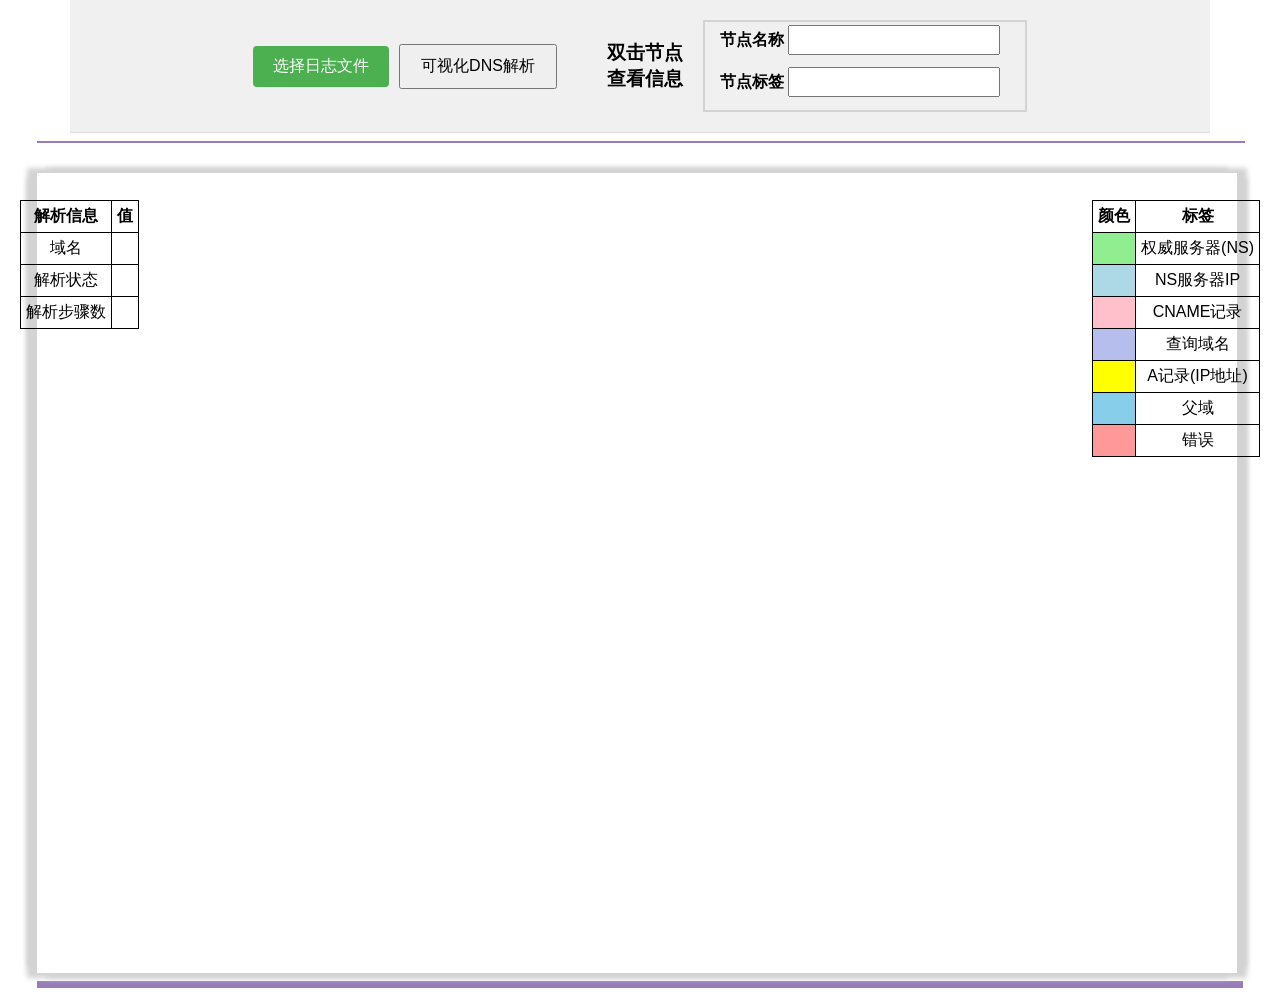
==== templates/dns_visualization.html @ 5ffeecb9 "初始化项目" ====
<!DOCTYPE html>
<html lang="zh-CN">
<head>
    <meta charset="UTF-8">
    <meta name="viewport" content="width=device-width, initial-scale=1.0">
    <title>DNS解析流程可视化</title>
    <link href="https://cdn.bootcdn.net/ajax/libs/vis-network/9.1.6/dist/dist/vis-network.min.css" rel="stylesheet">
    <script src="https://cdn.bootcdn.net/ajax/libs/vis-network/9.1.6/standalone/umd/vis-network.min.js"></script>

    <style>
        body {
            font-family: Arial, sans-serif;
            display: flex;
            flex-direction: column;
            align-items: center;
            margin: 0;
            padding: 0;
        }

        table {
            border-collapse: collapse;
            border: 1px solid black;
        }

        th, td {
            border: 1px solid black;
            text-align: center;
            padding: 5px;
        }

        #loading-bar {
            position: fixed;
            top: 0;
            left: 0;
            width: 0;
            height: 4px;
            background-color: red;
            z-index: 9999;
            transition: width 0.4s ease;
        }

        .query-section {
            width: 1100px;
            padding: 20px;
            text-align: center;
            background-color: #f0f0f0;
            border-bottom: 1px solid #ddd;
            display: flex;
            justify-content: center;
            align-items: center;
            margin: 0 auto;
            position: relative;
        }

        .query-section input {
            padding: 10px;
            width: 300px;
            font-size: 16px;
            margin-right: 10px;
        }

        .query-section button {
            padding: 10px 20px;
            font-size: 16px;
            margin-right: 50px;
        }

        .query-section h3 {
            margin-right: 10px;
            position: relative;
            right: 0;
        }

        .node-info {
            width: 310px;
            height: 78px;
            border: 2px solid lightgray;
            margin-left: 10px;
            padding: 5px;
            display: flex;
            flex-direction: column;
            justify-content: center;
        }

        .node-info label {
            font-weight: bold;
            margin-bottom: 10px;
        }

        .node-info input {
            width: 200px;
            margin-bottom: 10px;
            padding: 4px;
        }

        .query-records {
            height: auto;
            position: fixed;
            z-index: 2;
            left: 20px;
            top: 200px;
            bottom: 50px;
        }

        .colorTags {
            height: auto;
            position: fixed;
            z-index: 2;
            right: 20px;
            top: 200px;
            bottom: 50px;
        }

        #mynetwork {
            width: 1200px;
            height: 800px;
            box-shadow: 10px 5px 5px lightgray,
            -10px 5px 5px lightgray,
            10px -5px 5px lightgray,
            -10px -5px 5px lightgray;
        }

        #fileInput {
            display: none;
        }

        .file-upload {
            padding: 10px 20px;
            background-color: #4CAF50;
            color: white;
            border: none;
            border-radius: 4px;
            cursor: pointer;
            margin-right: 10px;
        }

        .file-upload:hover {
            background-color: #45a049;
        }
    </style>
</head>
<body>
<div id="loading-bar"></div>
<div>
    <div class="query-section">
        <label for="fileInput" class="file-upload">选择日志文件</label>
        <input type="file" id="fileInput" accept=".txt">
        <button onclick="processLogFile()">可视化DNS解析</button>
        <h3>双击节点<br>查看信息</h3>
        <div class="node-info">
            <div style="margin-bottom: 2px">
                <label for="node_name">节点名称</label>
                <input type="text" id="node_name" class="form-control" aria-describedby="emailHelp">
            </div>
            <div>
                <label for="group_name">节点标签</label>
                <input type="text" id="group_name" class="form-control" aria-describedby="emailHelp">
            </div>
        </div>
    </div>
    <HR style="border:1px double #987cb9" width=100% color=#987cb9 SIZE=1>
    <div style="display: flex; margin-top: 30px;">
        <div class="query-records">
            <table class="showRecords">
                <tr>
                    <th>解析信息</th>
                    <th>值</th>
                </tr>
                <tr>
                    <td>域名</td>
                    <td id="domain-name"></td>
                </tr>
                <tr>
                    <td>解析状态</td>
                    <td id="resolution-status"></td>
                </tr>
                <tr>
                    <td>解析步骤数</td>
                    <td id="total-steps"></td>
                </tr>
            </table>
            <div id="records"></div>
        </div>
        <div id="mynetwork"></div>
        <div class="colorTags">
            <table>
                <tr>
                    <th>颜色</th>
                    <th>标签</th>
                </tr>
                <tr>
                    <td bgcolor="lightgreen"></td>
                    <td>权威服务器(NS)</td>
                </tr>
                <tr>
                    <td bgcolor="lightblue"></td>
                    <td>NS服务器IP</td>
                </tr>
                <tr>
                    <td bgcolor="pink"></td>
                    <td>CNAME记录</td>
                </tr>
                <tr>
                    <td bgcolor="#B5BEED"></td>
                    <td>查询域名</td>
                </tr>
                <tr>
                    <td bgcolor="yellow"></td>
                    <td>A记录(IP地址)</td>
                </tr>
                <tr>
                    <td bgcolor="skyblue"></td>
                    <td>父域</td>
                </tr>
                <tr>
                    <td bgcolor="#FF9999"></td>
                    <td>错误</td>
                </tr>
            </table>
        </div>
    </div>
    <HR style="border:3px double #987cb9" width=1200px color=#987cb9 SIZE=3>
</div>

<script>
    // 全局变量存储解析后的数据
    let dnsData = null;
    
    // 处理上传的日志文件
    function processLogFile() {
        const fileInput = document.getElementById('fileInput');
        const loadingBar = document.getElementById('loading-bar');
        
        if (!fileInput.files || fileInput.files.length === 0) {
            alert('请先选择日志文件');
            return;
        }
        
        // 显示加载条
        loadingBar.style.width = '50%';
        
        const file = fileInput.files[0];
        const reader = new FileReader();
        
        reader.onload = function(e) {
            const content = e.target.result;
            // 查找JSON数据部分
            const jsonStartIndex = content.indexOf('================ 最终解析结果（数据库格式） ================');
            if (jsonStartIndex === -1) {
                alert('无法在日志文件中找到解析结果数据');
                loadingBar.style.width = '0';
                return;
            }
            
            const jsonDataStart = content.indexOf('{', jsonStartIndex);
            const jsonDataEnd = content.indexOf('================ 解析路径摘要 ================', jsonDataStart);
            
            if (jsonDataStart === -1 || jsonDataEnd === -1) {
                alert('无法解析日志文件中的JSON数据');
                loadingBar.style.width = '0';
                return;
            }
            
            const jsonStr = content.substring(jsonDataStart, jsonDataEnd).trim();
            
            try {
                dnsData = JSON.parse(jsonStr);
                visualizeDnsData(dnsData);
                
                // 完成加载
                loadingBar.style.width = '100%';
                setTimeout(() => {
                    loadingBar.style.width = '0';
                }, 500);
            } catch (error) {
                console.error('解析JSON数据失败:', error);
                alert('解析JSON数据失败: ' + error.message);
                loadingBar.style.width = '0';
            }
        };
        
        reader.onerror = function() {
            alert('读取文件失败');
            loadingBar.style.width = '0';
        };
        
        reader.readAsText(file);
    }
    
    // 可视化DNS数据
    function visualizeDnsData(data) {
        if (!data || !data.queries || !data.dns_records || !data.domain_dependencies) {
            alert('数据格式不正确');
            return;
        }
        
        // 更新基本信息
        const query = data.queries[0];
        document.getElementById('domain-name').textContent = query.domain_name;
        document.getElementById('resolution-status').textContent = query.resolution_status;
        document.getElementById('total-steps').textContent = query.total_steps;
        
        // 创建节点和边
        const nodes = [];
        const edges = [];
        const nodeIds = new Set();
        
        // 辅助函数检查节点是否已存在
        const nodeExists = (id) => nodeIds.has(id);
        
        // 辅助函数检查边是否已存在
        const edgeExists = (from, to) => {
            return edges.some(edge => edge.from === from && edge.to === to);
        };
        
        // 添加域名节点
        function addDomainNode(domain, group = 'domain') {
            const id = `domain_${domain}`;
            if (!nodeExists(id)) {
                nodes.push({
                    id: id,
                    label: domain,
                    group: group
                });
                nodeIds.add(id);
            }
            return id;
        }
        
        // 添加父域节点
        data.domain_dependencies.forEach(dep => {
            const domainId = addDomainNode(dep.domain);
            const parentId = addDomainNode(dep.parent_domain, 'parent_domain');
            
            if (!edgeExists(domainId, parentId)) {
                edges.push({
                    from: domainId,
                    to: parentId,
                    label: 'isSubdomainOf',
                    arrows: 'to'
                });
            }
        });
        
        // 处理DNS记录
        data.dns_records.forEach(record => {
            const queryDomainId = addDomainNode(record.query_domain);
            
            // 根据记录类型处理
            switch(record.record_type) {
                case 'NS':
                    // 添加NS记录
                    if (Array.isArray(record.record_values)) {
                        record.record_values.forEach(ns => {
                            const nsId = `ns_${ns}`;
                            if (!nodeExists(nsId)) {
                                nodes.push({
                                    id: nsId,
                                    label: ns,
                                    group: 'ns'
                                });
                                nodeIds.add(nsId);
                            }
                            
                            if (!edgeExists(queryDomainId, nsId)) {
                                edges.push({
                                    from: queryDomainId,
                                    to: nsId,
                                    label: 'hasNS',
                                    arrows: 'to'
                                });
                            }
                        });
                    }
                    break;
                    
                case 'A':
                    // 添加A记录
                    if (Array.isArray(record.record_values)) {
                        record.record_values.forEach(ip => {
                            const ipId = `ip_${ip}`;
                            if (!nodeExists(ipId)) {
                                nodes.push({
                                    id: ipId,
                                    label: ip,
                                    group: 'ip'
                                });
                                nodeIds.add(ipId);
                            }
                            
                            if (!edgeExists(queryDomainId, ipId)) {
                                edges.push({
                                    from: queryDomainId,
                                    to: ipId,
                                    label: 'hasIP',
                                    arrows: 'to'
                                });
                            }
                        });
                    }
                    break;
                    
                case 'CNAME':
                    // 添加CNAME记录
                    const cnameTarget = record.record_values;
                    const cnameId = `cname_${cnameTarget}`;
                    if (!nodeExists(cnameId)) {
                        nodes.push({
                            id: cnameId,
                            label: cnameTarget,
                            group: 'cname'
                        });
                        nodeIds.add(cnameId);
                    }
                    
                    if (!edgeExists(queryDomainId, cnameId)) {
                        edges.push({
                            from: queryDomainId,
                            to: cnameId,
                            label: 'hasCNAME',
                            arrows: 'to'
                        });
                    }
                    break;
                    
                case 'ERROR':
                    // 添加错误节点
                    const errorId = `error_${record.step_number}`;
                    if (!nodeExists(errorId)) {
                        nodes.push({
                            id: errorId,
                            label: record.note,
                            group: 'error'
                        });
                        nodeIds.add(errorId);
                    }
                    
                    if (!edgeExists(queryDomainId, errorId)) {
                        edges.push({
                            from: queryDomainId,
                            to: errorId,
                            label: 'error',
                            arrows: 'to'
                        });
                    }
                    break;
            }
            
            // 添加服务器节点（如果有）
            if (record.server_used && record.server_used.trim() !== '') {
                const serverParts = record.server_used.match(/([^(]+)\s*\(([^)]+)\)/);
                if (serverParts) {
                    const serverName = serverParts[1].trim();
                    const serverIP = serverParts[2].trim();
                    
                    // 添加服务器节点
                    const serverId = `server_${serverName}`;
                    if (!nodeExists(serverId)) {
                        nodes.push({
                            id: serverId,
                            label: serverName,
                            group: 'ns'
                        });
                        nodeIds.add(serverId);
                    }
                    
                    // 添加服务器IP节点
                    const serverIpId = `server_ip_${serverIP}`;
                    if (!nodeExists(serverIpId)) {
                        nodes.push({
                            id: serverIpId,
                            label: serverIP,
                            group: 'ns_ip'
                        });
                        nodeIds.add(serverIpId);
                    }
                    
                    // 连接服务器和IP
                    if (!edgeExists(serverId, serverIpId)) {
                        edges.push({
                            from: serverId,
                            to: serverIpId,
                            label: 'hasIP',
                            arrows: 'to'
                        });
                    }
                    
                    // 连接查询和服务器
                    if (!edgeExists(queryDomainId, serverId)) {
                        edges.push({
                            from: queryDomainId,
                            to: serverId,
                            label: 'queriedBy',
                            arrows: 'to',
                            dashes: true
                        });
                    }
                }
            }
        });
        
        // 处理Glue记录
        data.glue_records.forEach(glue => {
            const nsId = `ns_${glue.ns_name}`;
            const ipId = `server_ip_${glue.ip_address}`;
            
            if (!nodeExists(nsId)) {
                nodes.push({
                    id: nsId,
                    label: glue.ns_name,
                    group: 'ns'
                });
                nodeIds.add(nsId);
            }
            
            if (!nodeExists(ipId)) {
                nodes.push({
                    id: ipId,
                    label: glue.ip_address,
                    group: 'ns_ip'
                });
                nodeIds.add(ipId);
            }
            
            if (!edgeExists(nsId, ipId)) {
                edges.push({
                    from: nsId,
                    to: ipId,
                    label: 'hasGlue',
                    arrows: 'to'
                });
            }
        });
        
        // 创建网络图
        const container = document.getElementById('mynetwork');
        const visNodes = new vis.DataSet(nodes);
        const visEdges = new vis.DataSet(edges);
        const visData = {nodes: visNodes, edges: visEdges};
        
        const options = {
            groups: {
                domain: {color: {background: '#B5BEED'}, font: {multi: 'md', size: 16}},
                parent_domain: {shape: 'box', color: {background: 'skyblue'}},
                ns: {shape: 'box', color: {background: 'lightgreen'}},
                ns_ip: {shape: 'box', color: {background: 'lightblue'}},
                ip: {shape: 'box', color: {background: 'yellow'}},
                cname: {shape: 'box', color: {background: 'pink'}},
                error: {shape: 'box', color: {background: '#FF9999'}}
            },
            physics: {
                barnesHut: {
                    springLength: 180,
                    springConstant: 0.05,
                    gravitationalConstant: -2000,
                    centralGravity: 0.1,
                    damping: 0.09
                }
            },
            edges: {
                smooth: true,
                arrows: {
                    to: {
                        enabled: true,
                    }
                }
            },
            interaction: {
                zoomView: false,
                navigationButtons: true,
                keyboard: true
            }
        };
        
        const network = new vis.Network(container, visData, options);
        
        // 添加键盘事件监听器
        let ctrlPressed = false;
        document.addEventListener('keydown', function (event) {
            if (event.ctrlKey) {
                ctrlPressed = true;
                network.setOptions({interaction: {zoomView: true}});
            }
        });
        document.addEventListener('keyup', function (event) {
            if (!event.ctrlKey) {
                ctrlPressed = false;
                network.setOptions({interaction: {zoomView: false}});
            }
        });
        
        // 添加双击事件监听器
        network.on('doubleClick', function (params) {
            if (params.nodes.length > 0) {
                const clickedNode = visNodes.get(params.nodes[0]);
                const groupMap = {
                    'ns_ip': 'NS服务器IP',
                    'ip': 'A记录(IP地址)',
                    'domain': '查询域名',
                    'ns': '权威服务器(NS)',
                    'parent_domain': '父域',
                    'cname': 'CNAME记录',
                    'error': '错误'
                };
                document.getElementById('node_name').value = clickedNode.label;
                document.getElementById('group_name').value = groupMap[clickedNode.group] || clickedNode.group;
            }
        });
        
        // 监听节点拖动事件
        network.on('dragStart', function (params) {
            if (params.nodes.length > 0) {
                network.storePositions();
                options.physics.barnesHut.springLength = 280;
                network.setOptions(options);
            }
        });
        
        // 拖动结束还原边的长度
        network.on('dragEnd', function (params) {
            if (params.nodes.length > 0) {
                network.storePositions();
                options.physics.barnesHut.springLength = 180;
                network.setOptions(options);
            }
        });
        
        // 添加解析步骤记录
        const recordsDiv = document.getElementById('records');
        recordsDiv.innerHTML = '<h3>解析步骤:</h3>';
        
        data.dns_records.forEach((step, index) => {
            const stepDiv = document.createElement('div');
            stepDiv.style.marginBottom = '10px';
            stepDiv.style.borderBottom = '1px solid #ddd';
            stepDiv.style.paddingBottom = '5px';
            
            let recordValues = '';
            if (Array.isArray(step.record_values)) {
                if (step.record_values.length > 3) {
                    recordValues = `${step.record_values.slice(0, 3).join(', ')}... (共${step.record_values.length}条)`;
                } else {
                    recordValues = step.record_values.join(', ');
                }
            } else {
                recordValues = step.record_values;
            }
            
            // stepDiv.innerHTML = `
            //     <strong>步骤 ${index + 1}:</strong> [${step.record_type}] ${step.query_domain} → ${recordValues}<br>
            //     <span style="margin-left: 20px;">服务器: ${step.server_used}</span><br>
            //     <span style="margin-left: 20px;">说明: ${step.note}</span>
            // `;
            
            recordsDiv.appendChild(stepDiv);
        });
    }
</script>
</body>
</html>
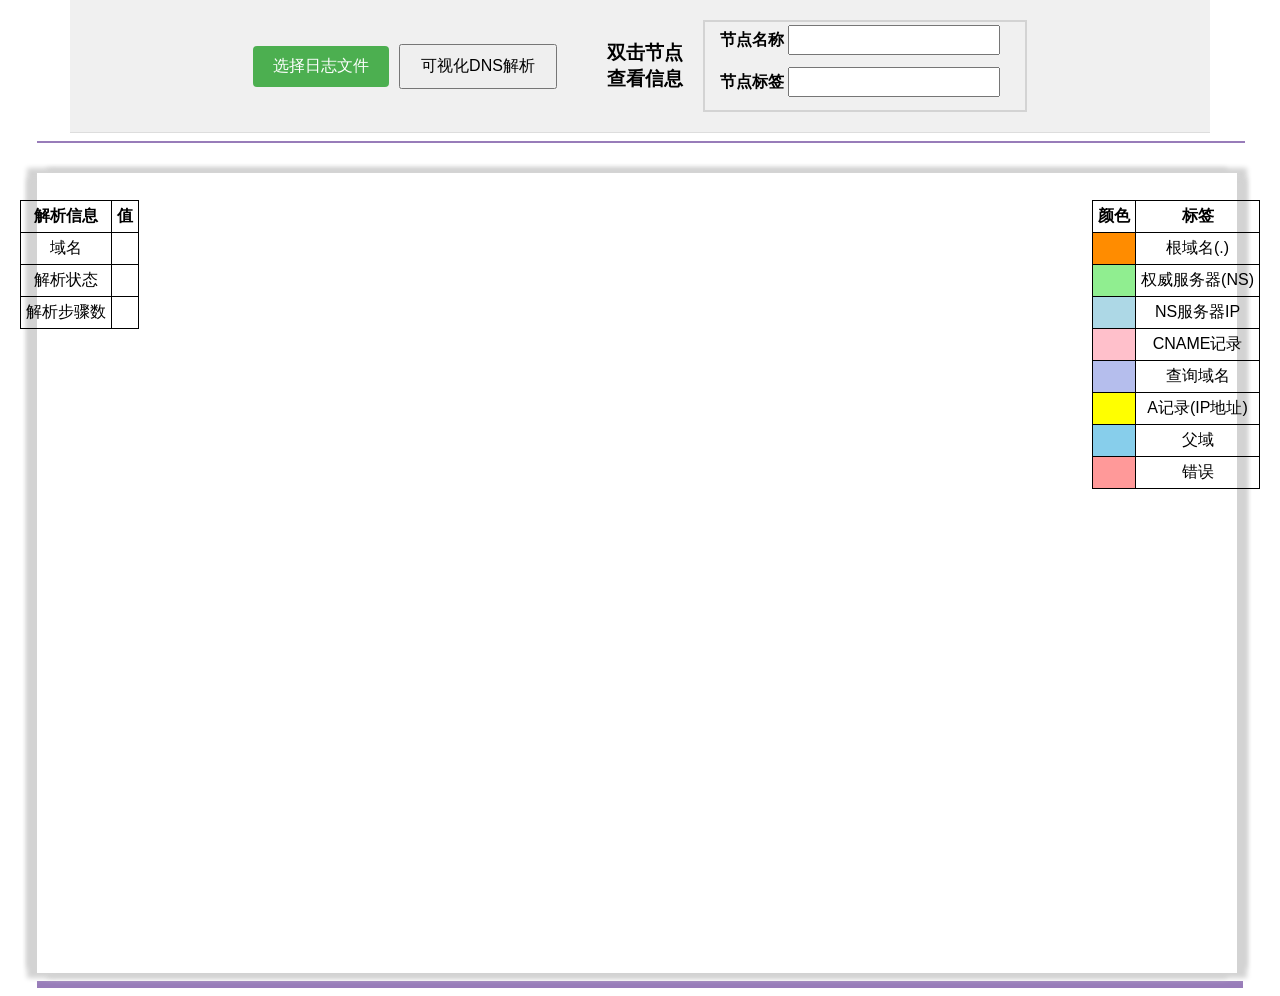
==== commit 04782a3e: "feat(dns_visualization): 添加根域名节点并优化布局 在DNS可视化页面中添加了根域名节点，并确保所有顶级域名都连接到根域名。同时，优化了节点的布局和物理引擎设置，以提升可视化效" ====
--- a/templates/dns_visualization.html
+++ b/templates/dns_visualization.html
@@ -189,6 +189,10 @@
                     <th>标签</th>
                 </tr>
                 <tr>
+                    <td bgcolor="#FF8C00"></td>
+                    <td>根域名(.)</td>
+                </tr>
+                <tr>
                     <td bgcolor="lightgreen"></td>
                     <td>权威服务器(NS)</td>
                 </tr>
@@ -327,49 +331,146 @@
             return id;
         }
         
-        // 添加父域节点
+        // 添加根域名节点
+        function addRootNode() {
+            const id = 'root_.';
+            if (!nodeExists(id)) {
+                nodes.push({
+                    id: id,
+                    label: '.',
+                    group: 'root'
+                });
+                nodeIds.add(id);
+            }
+            return id;
+        }
+        
+        // 添加NS服务器节点
+        function addNSNode(ns) {
+            const id = `ns_${ns}`;
+            if (!nodeExists(id)) {
+                nodes.push({
+                    id: id,
+                    label: ns,
+                    group: 'ns'
+                });
+                nodeIds.add(id);
+            }
+            return id;
+        }
+        
+        // 添加IP节点
+        function addIPNode(ip, isNSIP = false) {
+            const prefix = isNSIP ? 'server_ip_' : 'ip_';
+            const id = `${prefix}${ip}`;
+            if (!nodeExists(id)) {
+                nodes.push({
+                    id: id,
+                    label: ip,
+                    group: isNSIP ? 'ns_ip' : 'ip'
+                });
+                nodeIds.add(id);
+            }
+            return id;
+        }
+        
+        // 添加CNAME节点
+        function addCNAMENode(cname) {
+            const id = `cname_${cname}`;
+            if (!nodeExists(id)) {
+                nodes.push({
+                    id: id,
+                    label: cname,
+                    group: 'cname'
+                });
+                nodeIds.add(id);
+            }
+            return id;
+        }
+        
+        // 添加边
+        function addEdge(from, to, label, isDashed = false) {
+            if (!edgeExists(from, to)) {
+                const edge = {
+                    from: from,
+                    to: to,
+                    label: label,
+                    arrows: 'to'
+                };
+                
+                if (isDashed) {
+                    edge.dashes = true;
+                }
+                
+                edges.push(edge);
+            }
+        }
+        
+        // 按照解析步骤顺序处理DNS记录
+        // 首先创建所有节点
+        const stepMap = new Map(); // 用于存储每个步骤的关键节点
+        
+        // 添加根域名节点
+        const rootNodeId = addRootNode();
+        
+        // 处理域名依赖关系
+        const domainParentMap = new Map();
         data.domain_dependencies.forEach(dep => {
-            const domainId = addDomainNode(dep.domain);
-            const parentId = addDomainNode(dep.parent_domain, 'parent_domain');
-            
-            if (!edgeExists(domainId, parentId)) {
-                edges.push({
-                    from: domainId,
-                    to: parentId,
-                    label: 'isSubdomainOf',
-                    arrows: 'to'
+            domainParentMap.set(dep.domain, dep.parent_domain);
+        });
+        
+        // 按步骤顺序处理DNS记录
+        data.dns_records.forEach(record => {
+            const step = record.step_number;
+            const queryDomain = record.query_domain;
+            const parentDomain = record.parent_domain;
+            const recordType = record.record_type;
+            
+            // 创建查询域名节点
+            const queryDomainId = addDomainNode(queryDomain);
+            
+            // 创建父域节点
+            const parentDomainId = addDomainNode(parentDomain, 'parent_domain');
+            
+            // 存储步骤信息
+            if (!stepMap.has(step)) {
+                stepMap.set(step, {
+                    queryDomainId,
+                    parentDomainId,
+                    serverIds: [],
+                    serverIpIds: [],
+                    targetIds: [],
+                    recordType
                 });
             }
-        });
-        
-        // 处理DNS记录
-        data.dns_records.forEach(record => {
-            const queryDomainId = addDomainNode(record.query_domain);
+            
+            // 处理服务器信息
+            if (record.server_used && record.server_used.trim() !== '') {
+                const serverParts = record.server_used.match(/([^(]+)\s*\(([^)]+)\)/);
+                if (serverParts) {
+                    const serverName = serverParts[1].trim();
+                    const serverIP = serverParts[2].trim();
+                    
+                    // 添加服务器节点
+                    const serverId = addNSNode(serverName);
+                    
+                    // 添加服务器IP节点
+                    const serverIpId = addIPNode(serverIP, true);
+                    
+                    // 存储服务器ID
+                    stepMap.get(step).serverIds.push(serverId);
+                    stepMap.get(step).serverIpIds.push(serverIpId);
+                }
+            }
             
             // 根据记录类型处理
-            switch(record.record_type) {
+            switch(recordType) {
                 case 'NS':
                     // 添加NS记录
                     if (Array.isArray(record.record_values)) {
                         record.record_values.forEach(ns => {
-                            const nsId = `ns_${ns}`;
-                            if (!nodeExists(nsId)) {
-                                nodes.push({
-                                    id: nsId,
-                                    label: ns,
-                                    group: 'ns'
-                                });
-                                nodeIds.add(nsId);
-                            }
-                            
-                            if (!edgeExists(queryDomainId, nsId)) {
-                                edges.push({
-                                    from: queryDomainId,
-                                    to: nsId,
-                                    label: 'hasNS',
-                                    arrows: 'to'
-                                });
-                            }
+                            const nsId = addNSNode(ns);
+                            stepMap.get(step).targetIds.push(nsId);
                         });
                     }
                     break;
@@ -378,24 +479,8 @@
                     // 添加A记录
                     if (Array.isArray(record.record_values)) {
                         record.record_values.forEach(ip => {
-                            const ipId = `ip_${ip}`;
-                            if (!nodeExists(ipId)) {
-                                nodes.push({
-                                    id: ipId,
-                                    label: ip,
-                                    group: 'ip'
-                                });
-                                nodeIds.add(ipId);
-                            }
-                            
-                            if (!edgeExists(queryDomainId, ipId)) {
-                                edges.push({
-                                    from: queryDomainId,
-                                    to: ipId,
-                                    label: 'hasIP',
-                                    arrows: 'to'
-                                });
-                            }
+                            const ipId = addIPNode(ip);
+                            stepMap.get(step).targetIds.push(ipId);
                         });
                     }
                     break;
@@ -403,29 +488,13 @@
                 case 'CNAME':
                     // 添加CNAME记录
                     const cnameTarget = record.record_values;
-                    const cnameId = `cname_${cnameTarget}`;
-                    if (!nodeExists(cnameId)) {
-                        nodes.push({
-                            id: cnameId,
-                            label: cnameTarget,
-                            group: 'cname'
-                        });
-                        nodeIds.add(cnameId);
-                    }
-                    
-                    if (!edgeExists(queryDomainId, cnameId)) {
-                        edges.push({
-                            from: queryDomainId,
-                            to: cnameId,
-                            label: 'hasCNAME',
-                            arrows: 'to'
-                        });
-                    }
+                    const cnameId = addCNAMENode(cnameTarget);
+                    stepMap.get(step).targetIds.push(cnameId);
                     break;
                     
                 case 'ERROR':
                     // 添加错误节点
-                    const errorId = `error_${record.step_number}`;
+                    const errorId = `error_${step}`;
                     if (!nodeExists(errorId)) {
                         nodes.push({
                             id: errorId,
@@ -434,72 +503,13 @@
                         });
                         nodeIds.add(errorId);
                     }
-                    
-                    if (!edgeExists(queryDomainId, errorId)) {
-                        edges.push({
-                            from: queryDomainId,
-                            to: errorId,
-                            label: 'error',
-                            arrows: 'to'
-                        });
-                    }
+                    stepMap.get(step).targetIds.push(errorId);
                     break;
             }
-            
-            // 添加服务器节点（如果有）
-            if (record.server_used && record.server_used.trim() !== '') {
-                const serverParts = record.server_used.match(/([^(]+)\s*\(([^)]+)\)/);
-                if (serverParts) {
-                    const serverName = serverParts[1].trim();
-                    const serverIP = serverParts[2].trim();
-                    
-                    // 添加服务器节点
-                    const serverId = `server_${serverName}`;
-                    if (!nodeExists(serverId)) {
-                        nodes.push({
-                            id: serverId,
-                            label: serverName,
-                            group: 'ns'
-                        });
-                        nodeIds.add(serverId);
-                    }
-                    
-                    // 添加服务器IP节点
-                    const serverIpId = `server_ip_${serverIP}`;
-                    if (!nodeExists(serverIpId)) {
-                        nodes.push({
-                            id: serverIpId,
-                            label: serverIP,
-                            group: 'ns_ip'
-                        });
-                        nodeIds.add(serverIpId);
-                    }
-                    
-                    // 连接服务器和IP
-                    if (!edgeExists(serverId, serverIpId)) {
-                        edges.push({
-                            from: serverId,
-                            to: serverIpId,
-                            label: 'hasIP',
-                            arrows: 'to'
-                        });
-                    }
-                    
-                    // 连接查询和服务器
-                    if (!edgeExists(queryDomainId, serverId)) {
-                        edges.push({
-                            from: queryDomainId,
-                            to: serverId,
-                            label: 'queriedBy',
-                            arrows: 'to',
-                            dashes: true
-                        });
-                    }
-                }
-            }
         });
         
         // 处理Glue记录
+        const nsToIpMap = new Map();
         data.glue_records.forEach(glue => {
             const nsId = `ns_${glue.ns_name}`;
             const ipId = `server_ip_${glue.ip_address}`;
@@ -522,15 +532,82 @@
                 nodeIds.add(ipId);
             }
             
-            if (!edgeExists(nsId, ipId)) {
-                edges.push({
-                    from: nsId,
-                    to: ipId,
-                    label: 'hasGlue',
-                    arrows: 'to'
-                });
-            }
-        });
+            // 存储NS到IP的映射
+            if (!nsToIpMap.has(nsId)) {
+                nsToIpMap.set(nsId, []);
+            }
+            nsToIpMap.get(nsId).push(ipId);
+        });
+        
+        // 按照解析步骤顺序创建边
+        let prevStep = null;
+        
+        // 首先添加域名依赖关系的边
+        data.domain_dependencies.forEach(dep => {
+            const domainId = `domain_${dep.domain}`;
+            const parentId = `domain_${dep.parent_domain}`;
+            addEdge(domainId, parentId, 'isSubdomainOf');
+            
+            // 如果父域是顶级域名(如com, org, net等)，将其连接到根域名
+            if (dep.parent_domain.indexOf('.') === -1) {
+                addEdge(parentId, rootNodeId, 'isSubdomainOf');
+            }
+        });
+        
+        // 确保所有顶级域名都连接到根域名
+        nodes.forEach(node => {
+            if (node.group === 'parent_domain' && node.label.indexOf('.') === -1 && !edgeExists(`domain_${node.label}`, rootNodeId)) {
+                addEdge(`domain_${node.label}`, rootNodeId, 'isSubdomainOf');
+            }
+        });
+        
+        // 按步骤顺序添加边
+        for (let i = 1; i <= stepMap.size; i++) {
+            const step = stepMap.get(i);
+            if (!step) continue;
+            
+            // 连接查询域名和父域
+            addEdge(step.queryDomainId, step.parentDomainId, 'isSubdomainOf');
+            
+            // 连接服务器和其IP
+            step.serverIds.forEach((serverId, index) => {
+                if (index < step.serverIpIds.length) {
+                    addEdge(serverId, step.serverIpIds[index], 'hasIP');
+                }
+            });
+            
+            // 连接查询域名和服务器（使用虚线表示查询关系）
+            step.serverIds.forEach(serverId => {
+                addEdge(step.queryDomainId, serverId, 'queriedBy', true);
+            });
+            
+            // 连接查询域名和目标记录
+            step.targetIds.forEach(targetId => {
+                const label = step.recordType === 'NS' ? 'hasNS' : 
+                              step.recordType === 'A' ? 'hasIP' : 
+                              step.recordType === 'CNAME' ? 'hasCNAME' : 'error';
+                addEdge(step.queryDomainId, targetId, label);
+            });
+            
+            // 连接NS服务器和其IP（胶水记录）
+            step.targetIds.forEach(targetId => {
+                if (targetId.startsWith('ns_') && nsToIpMap.has(targetId)) {
+                    nsToIpMap.get(targetId).forEach(ipId => {
+                        addEdge(targetId, ipId, 'hasGlue');
+                    });
+                }
+            });
+            
+            // 连接前一步和当前步骤（如果是CNAME链）
+            if (prevStep && prevStep.recordType === 'CNAME' && 
+                prevStep.targetIds.length > 0 && 
+                prevStep.targetIds[0].startsWith('cname_')) {
+                const prevCnameId = prevStep.targetIds[0];
+                addEdge(prevCnameId, step.queryDomainId, 'resolves', true);
+            }
+            
+            prevStep = step;
+        }
         
         // 创建网络图
         const container = document.getElementById('mynetwork');
@@ -538,37 +615,71 @@
         const visEdges = new vis.DataSet(edges);
         const visData = {nodes: visNodes, edges: visEdges};
         
+        // 添加说明文字
+        const infoDiv = document.createElement('div');
+        infoDiv.style.position = 'absolute';
+        infoDiv.style.top = '10px';
+        infoDiv.style.left = '10px';
+        infoDiv.style.padding = '10px';
+        infoDiv.style.backgroundColor = 'rgba(255, 255, 255, 0.8)';
+        infoDiv.style.border = '1px solid #ddd';
+        infoDiv.style.borderRadius = '5px';
+        infoDiv.style.fontSize = '14px';
+        infoDiv.style.zIndex = '1000';
+        infoDiv.innerHTML = `
+            <div style="font-weight: bold; margin-bottom: 5px;">DNS递归解析流程图</div>
+            <div>此图展示了DNS解析的完整递归过程：</div>
+            <div>1. 从根服务器(.)开始查询</div>
+            <div>2. 逐级查询顶级域、二级域等</div>
+            <div>3. 最终解析到IP地址或CNAME记录</div>
+            <div style="margin-top: 5px;"><small>提示：按住Ctrl键可以缩放图表</small></div>
+        `;
+        container.appendChild(infoDiv);
+        
         const options = {
             groups: {
                 domain: {color: {background: '#B5BEED'}, font: {multi: 'md', size: 16}},
-                parent_domain: {shape: 'box', color: {background: 'skyblue'}},
-                ns: {shape: 'box', color: {background: 'lightgreen'}},
-                ns_ip: {shape: 'box', color: {background: 'lightblue'}},
-                ip: {shape: 'box', color: {background: 'yellow'}},
-                cname: {shape: 'box', color: {background: 'pink'}},
-                error: {shape: 'box', color: {background: '#FF9999'}}
+                parent_domain: {shape: 'box', color: {background: 'skyblue'}, font: {size: 14}},
+                ns: {shape: 'box', color: {background: 'lightgreen'}, font: {size: 14}},
+                ns_ip: {shape: 'box', color: {background: 'lightblue'}, font: {size: 14}},
+                ip: {shape: 'box', color: {background: 'yellow'}, font: {size: 14}},
+                cname: {shape: 'box', color: {background: 'pink'}, font: {size: 14}},
+                error: {shape: 'box', color: {background: '#FF9999'}, font: {size: 14}},
+                root: {shape: 'dot', color: {background: '#FF8C00'}, size: 20, font: {size: 16, bold: true}}
             },
             physics: {
                 barnesHut: {
+                    gravitationalConstant: -2000,
+                    centralGravity: 0.3,
                     springLength: 180,
                     springConstant: 0.05,
-                    gravitationalConstant: -2000,
-                    centralGravity: 0.1,
                     damping: 0.09
-                }
+                },
+                solver: 'barnesHut'
             },
             edges: {
                 smooth: true,
                 arrows: {
                     to: {
                         enabled: true,
+                        scaleFactor: 0.8
                     }
+                },
+                color: {
+                    inherit: false,
+                    color: '#666666'
+                },
+                font: {
+                    size: 12,
+                    align: 'middle'
                 }
             },
             interaction: {
-                zoomView: false,
                 navigationButtons: true,
-                keyboard: true
+                keyboard: true,
+                tooltipDelay: 200,
+                hover: true,
+                zoomView: true
             }
         };
         
@@ -600,7 +711,8 @@
                     'ns': '权威服务器(NS)',
                     'parent_domain': '父域',
                     'cname': 'CNAME记录',
-                    'error': '错误'
+                    'error': '错误',
+                    'root': '根域名(.)'
                 };
                 document.getElementById('node_name').value = clickedNode.label;
                 document.getElementById('group_name').value = groupMap[clickedNode.group] || clickedNode.group;
@@ -627,13 +739,14 @@
         
         // 添加解析步骤记录
         const recordsDiv = document.getElementById('records');
-        recordsDiv.innerHTML = '<h3>解析步骤:</h3>';
+        recordsDiv.innerHTML = '<h3>DNS递归解析步骤:</h3>';
         
         data.dns_records.forEach((step, index) => {
             const stepDiv = document.createElement('div');
-            stepDiv.style.marginBottom = '10px';
+            stepDiv.style.marginBottom = '15px';
             stepDiv.style.borderBottom = '1px solid #ddd';
-            stepDiv.style.paddingBottom = '5px';
+            stepDiv.style.paddingBottom = '10px';
+            stepDiv.style.fontSize = '14px';
             
             let recordValues = '';
             if (Array.isArray(step.record_values)) {
@@ -646,14 +759,49 @@
                 recordValues = step.record_values;
             }
             
-            // stepDiv.innerHTML = `
-            //     <strong>步骤 ${index + 1}:</strong> [${step.record_type}] ${step.query_domain} → ${recordValues}<br>
-            //     <span style="margin-left: 20px;">服务器: ${step.server_used}</span><br>
-            //     <span style="margin-left: 20px;">说明: ${step.note}</span>
-            // `;
+            // 根据记录类型设置不同的颜色
+            let typeColor = '';
+            switch(step.record_type) {
+                case 'NS': typeColor = 'lightgreen'; break;
+                case 'A': typeColor = 'yellow'; break;
+                case 'CNAME': typeColor = 'pink'; break;
+                case 'ERROR': typeColor = '#FF9999'; break;
+                default: typeColor = '#B5BEED';
+            }
+            
+            stepDiv.innerHTML = `
+                <div style="font-weight: bold; margin-bottom: 5px;">
+                    <span style="background-color: #B5BEED; padding: 2px 5px; border-radius: 3px;">步骤 ${step.step_number}</span> 
+                    <span style="background-color: ${typeColor}; padding: 2px 5px; border-radius: 3px; margin-left: 5px;">${step.record_type}</span>
+                </div>
+                <div style="margin-left: 10px;">
+                    <div><strong>查询域名:</strong> ${step.query_domain}</div>
+                    <div><strong>父域:</strong> ${step.parent_domain}</div>
+                    ${step.server_used ? `<div><strong>使用服务器:</strong> ${step.server_used}</div>` : ''}
+                    <div>
+                        <strong>结果:</strong> 
+                        <span style="color: ${step.status === 'SUCCESS' ? 'green' : 'red'};">
+                            ${step.record_type === 'NS' ? '发现NS记录' : 
+                              step.record_type === 'A' ? '发现IP地址' : 
+                              step.record_type === 'CNAME' ? '发现CNAME别名' : 
+                              step.record_type === 'ERROR' ? '查询失败' : '其他记录'}
+                        </span>
+                    </div>
+                    <div><strong>记录值:</strong> ${recordValues}</div>
+                    <div><strong>说明:</strong> ${step.note}</div>
+                </div>
+            `;
             
             recordsDiv.appendChild(stepDiv);
         });
+        
+        // 添加滚动样式
+        recordsDiv.style.maxHeight = '600px';
+        recordsDiv.style.overflowY = 'auto';
+        recordsDiv.style.padding = '10px';
+        recordsDiv.style.border = '1px solid #ddd';
+        recordsDiv.style.borderRadius = '5px';
+        recordsDiv.style.backgroundColor = '#f9f9f9';
     }
 </script>
 </body>
